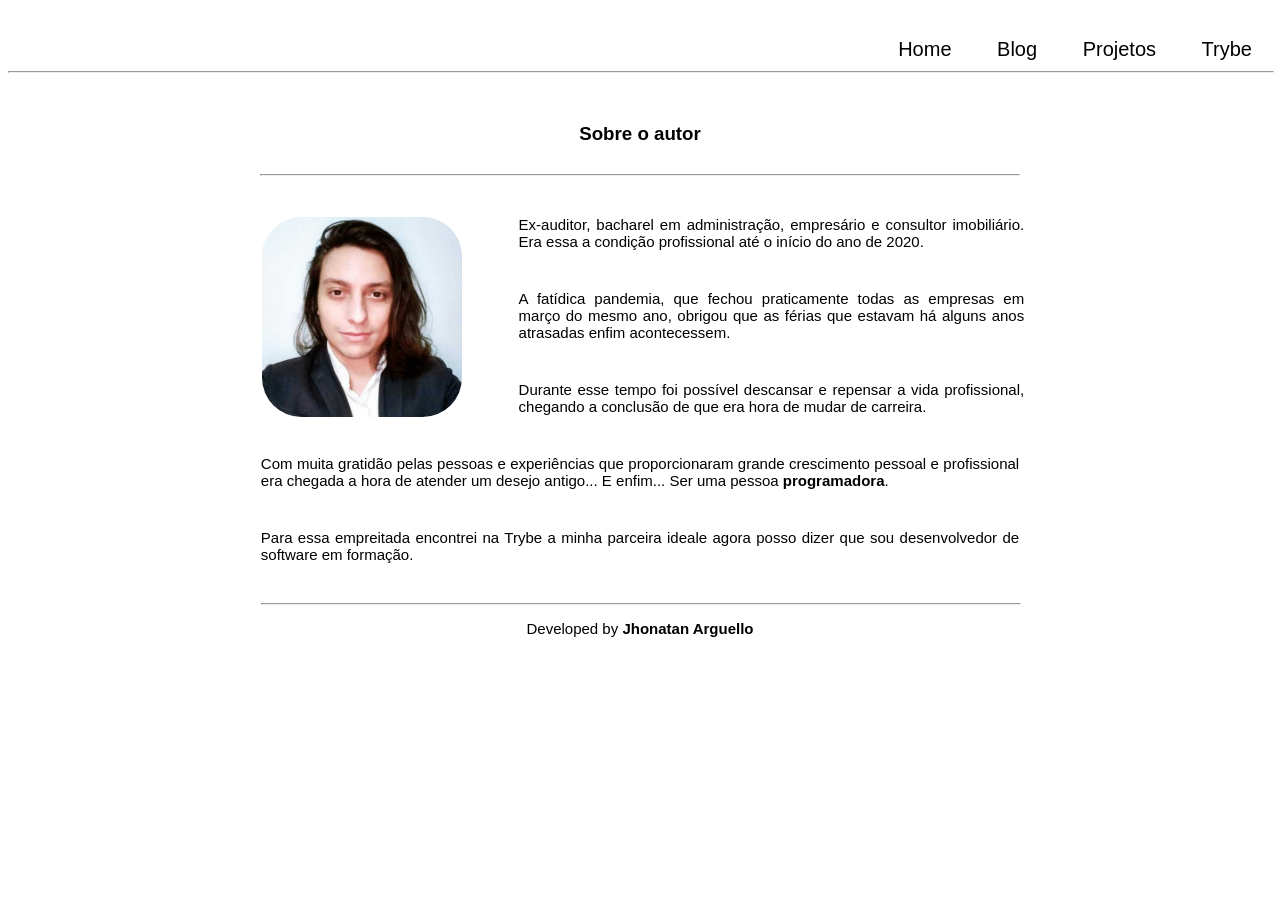
==== about.html @ 2fc7d9b7 "Inserindo primeira versão do site." ====
<!DOCTYPE html>
<html lang="pt-br">
<head>
  <meta charset="UTF-8">
  <meta name="viewport" content="width=device-width, initial-scale=1.0">
  <title>Jhonatan Arguello</title>
  <link rel="StyleSheet" type="Text/CSS" href="style.css">
</head>
<body>
  <header>
    <nav>
      <ul id='navegationOtherPage'>
        <li id='navegationItem'><a href='site.html'>Home</a></li>
        <li id='navegationItem'><a href='blog.html'>Blog</a></li>
        <li id='navegationItem'><a href='projects.html'>Projetos</a></li>
        <li id='navegationItem'><a href='trybe.html'>Trybe</a></li>
        <hr class='hrHeader'>
      </ul>
    </nav>    
  </header>

  <h3>Sobre o autor</h3>

  <hr id='hrIntersection'>

  <main>

      <img id='fotoDePerfil' src='/Images/Profile Picture.jpeg' alt='Foto de moto na estrada'>

      <p id='description1'>Ex-auditor, bacharel em administração, empresário e consultor imobiliário. Era essa a condição profissional até o início do ano de 2020.</p>
      
      <p id='description1'>A fatídica pandemia, que fechou praticamente todas as empresas em março do mesmo ano, obrigou que as férias que estavam há alguns anos atrasadas enfim acontecessem.</p>
      
      <p id='description1'>Durante esse tempo foi possível descansar e repensar a vida profissional, chegando a conclusão de que era hora de mudar de carreira.</p>

      <p id='description2'>Com muita gratidão pelas pessoas e experiências que proporcionaram grande crescimento pessoal e profissional era chegada a hora de atender um desejo antigo... E enfim... Ser uma pessoa <strong>programadora</strong>.</p>
        
      <p id='description2'>Para essa empreitada encontrei na Trybe a minha parceira ideale agora posso dizer que sou desenvolvedor de software em formação.</p>
  </main>

  <footer id='footer'>
    <hr id='hrFooter'>
    <p>Developed by <strong>Jhonatan Arguello</strong></p>
  </footer>
</body>
</html>
---- style.css ----
* {
  font-family: 'Roboto', sans-serif;
}

a {
  color: black;
  text-decoration: none;
  text-decoration-color: none;
}

a:hover {
  background-color: black;
  color: white;
}

figcaption{
  font: 10px italic;
  padding-bottom: 50px;
}

header {
  padding: 10px 0px 0px 0px;
  text-align: center;
}

h1 {
  font-size: 30px;
  padding: 0px 0px 0px 0px;
  text-align: center;
}

h2 {
  color: gray;
  font-size: 20px;
  padding-bottom: 50px;
  text-align: center; 
}

h3 {
  padding: 0px 0px 10px 0px;
  text-align: center;
}

hr {
  width: 550px;
}

p {
  font-size: 15px;
}

#description1{
  padding: 0px 0px 25px 5px;
  margin-left: 40%;
  margin-right: 35%;
  text-align: justify;
  width: 40%;
}

#description2{
  padding: 0px 0px 25px 0px;
  margin-left: 20%;
  margin-right: 20%;
  text-align: justify;
  width: 60%;
}

#footer {
  padding-top: 0px;
  margin-left: 20%;
  margin-right: 20%;
  text-align: center;
}

#fotoDePerfil{
  border: transparent thin solid;
  border-radius: 20%;
  float: left;
  margin-left: 20%;
  max-width: 200px;
  width: 20%;
}

#gifWorking {
  border-style: hidden;
  height: 300px;
  width: 300px;
  text-align: center;
}

#hrFooter {
  width: 100%;
}

#navegationOtherPage {
  padding: 0px 0px 20px 0px;
  font-size: 20px;
  text-align: right;
}

#navegationMainPage {
  padding: 0px 0px 0px 0px;
  font-size: 25px;
  text-align: center;
}

#navegationItem {
  display: inline;
  list-style: none;
  margin: auto;
  padding: 0px 20px 0px 20px;
  text-align: center;
}

#profilePicture {
  border-radius: 100%;
  display: block;
  height: 120px;
  margin-left: auto;
  margin-right: auto;
  padding: 30px;
  width: 120px;
}

#socialMedia {
  text-align: center;
}

#trybeTeaching {
  width: 90%;
}

.hrHeader {
  width: 100%;
}

#hrIntersection {
  margin-bottom: 40px;
  width: 60%;
}

.metodologies {
  border: solid 1px;
  border-radius: 2%;
  display: table-cell;
  height: 150px;
  margin: 1%;
  padding: 5px;
  text-align: center justify;
  vertical-align: top;
  width: 20%;
}

.socialNetworks {
  border-radius: 40%;
  display: inline-block;
  height: 40px;
  margin-left: auto;
  margin-right: auto;
  padding: 20px 20px 20px 20px;
  text-align: center;
  width: 40px;
}
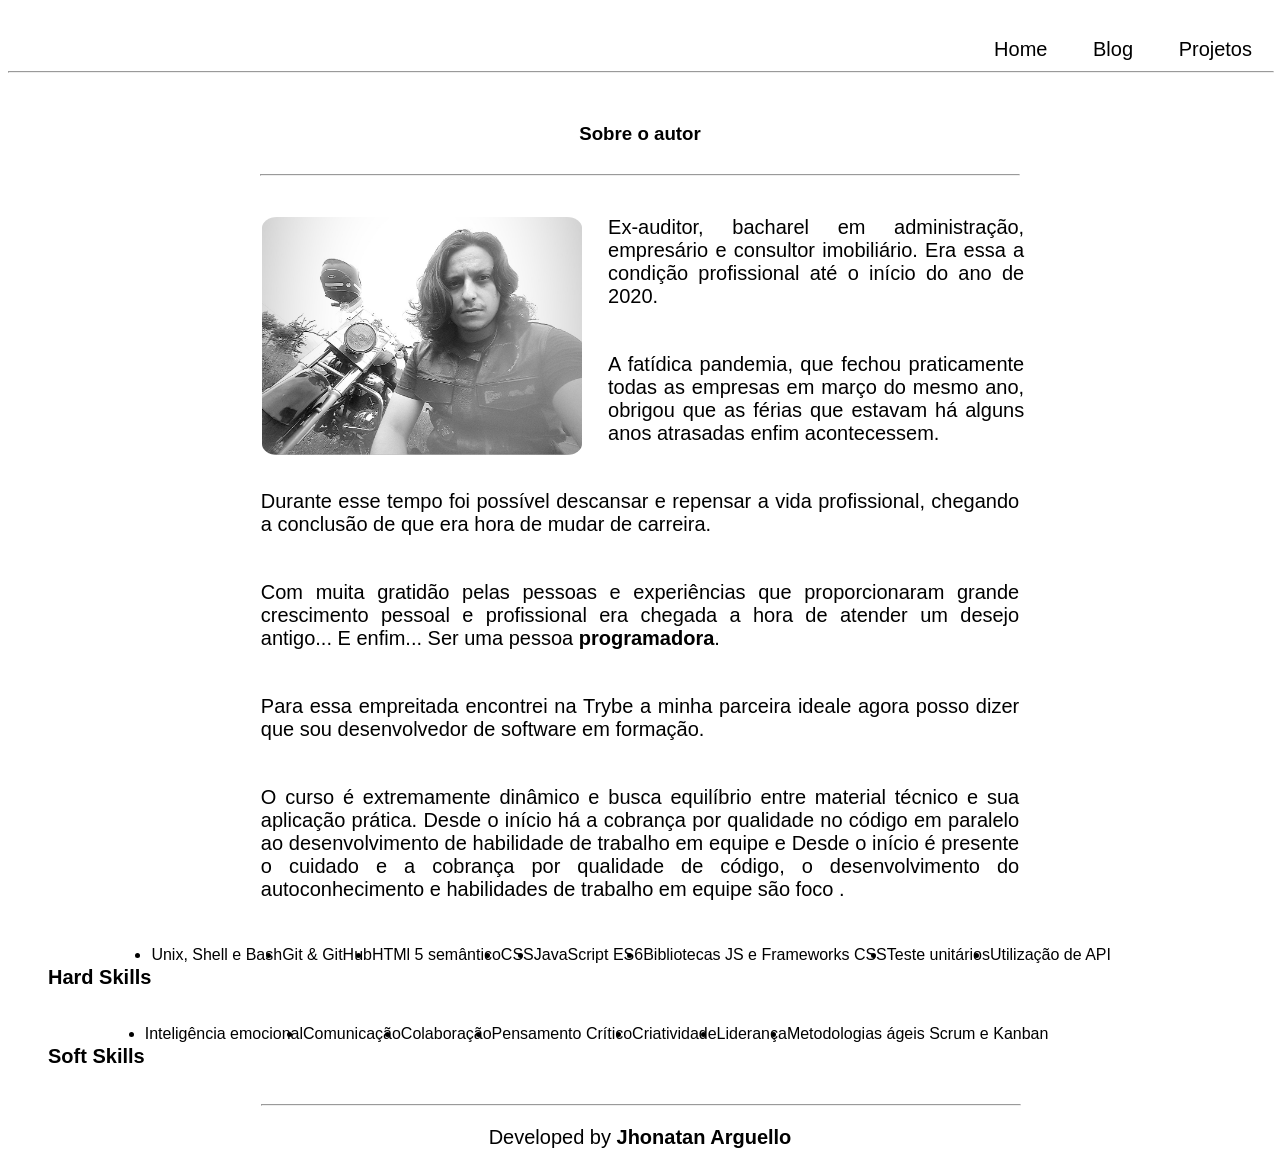
==== commit 6cc32d36: "Ajustando formataçao de Main page e About." ====
--- a/about.html
+++ b/about.html
@@ -13,7 +13,6 @@
         <li id='navegationItem'><a href='site.html'>Home</a></li>
         <li id='navegationItem'><a href='blog.html'>Blog</a></li>
         <li id='navegationItem'><a href='projects.html'>Projetos</a></li>
-        <li id='navegationItem'><a href='trybe.html'>Trybe</a></li>
         <hr class='hrHeader'>
       </ul>
     </nav>    
@@ -25,17 +24,49 @@
 
   <main>
 
-      <img id='fotoDePerfil' src='/Images/Profile Picture.jpeg' alt='Foto de moto na estrada'>
+      <img id='fotoAbout' src='/Images/HobbiePhoto.jpg' alt='Foto de moto na estrada'>
 
       <p id='description1'>Ex-auditor, bacharel em administração, empresário e consultor imobiliário. Era essa a condição profissional até o início do ano de 2020.</p>
       
       <p id='description1'>A fatídica pandemia, que fechou praticamente todas as empresas em março do mesmo ano, obrigou que as férias que estavam há alguns anos atrasadas enfim acontecessem.</p>
       
-      <p id='description1'>Durante esse tempo foi possível descansar e repensar a vida profissional, chegando a conclusão de que era hora de mudar de carreira.</p>
+      <p id='description2'>Durante esse tempo foi possível descansar e repensar a vida profissional, chegando a conclusão de que era hora de mudar de carreira.</p>
 
       <p id='description2'>Com muita gratidão pelas pessoas e experiências que proporcionaram grande crescimento pessoal e profissional era chegada a hora de atender um desejo antigo... E enfim... Ser uma pessoa <strong>programadora</strong>.</p>
         
-      <p id='description2'>Para essa empreitada encontrei na Trybe a minha parceira ideale agora posso dizer que sou desenvolvedor de software em formação.</p>
+      <p id='description2'>Para essa empreitada encontrei na Trybe a minha parceira  ideale agora posso dizer que sou desenvolvedor de software em formação.</p>
+
+      <p id='description2'>O curso é extremamente dinâmico e busca equilíbrio entre material técnico e sua aplicação prática. Desde o início há a cobrança por qualidade no código em paralelo ao desenvolvimento de habilidade de trabalho em equipe e 
+        
+        
+        Desde o início é presente o cuidado e a cobrança por qualidade de código, 
+        
+        o desenvolvimento do autoconhecimento e habilidades de trabalho em equipe são foco .</p>
+
+      <ul id='ulhardSkills'>
+        <p><strong>Hard Skills</strong></p>
+        <li>Unix, Shell e Bash</li>
+        <li>Git & GitHub</li>
+        <li>HTMl 5 semântico</li>
+        <li>CSS</li>
+        <li>JavaScript ES6</li>
+        <li>Bibliotecas JS e Frameworks CSS</li>
+        <li>Teste unitários</li>
+        <li>Utilização de API</li>
+      </ul>
+
+      <ul id='ulsoftSkills'>
+        <p><strong>Soft Skills</strong></p>
+        <li>Inteligência emocional</li>
+        <li>Comunicação</li>
+        <li>Colaboração</li>
+        <li>Pensamento Crítico</li>
+        <li>Criatividade</li>
+        <li>Liderança</li>
+        <li>Metodologias ágeis Scrum e Kanban</li>
+      </ul>
+
+
   </main>
 
   <footer id='footer'>
--- a/style.css
+++ b/style.css
@@ -46,7 +46,7 @@
 }
 
 p {
-  font-size: 15px;
+  font-size: 20px;
 }
 
 #description1{
@@ -81,6 +81,16 @@
   width: 20%;
 }
 
+#fotoAbout{
+  border: transparent thin solid;
+  border-radius: 5%;
+  float: left;
+  margin-left: 20%;
+  margin-right: 2%;
+  max-width: 320px;
+  width: 30%;
+}
+
 #gifWorking {
   border-style: hidden;
   height: 300px;
@@ -88,8 +98,25 @@
   text-align: center;
 }
 
+#hardSkills {
+  display: block;
+  float: left;
+  font-size: 20px;
+  margin-left: 20%;
+  max-width: 30%;
+}
+
 #hrFooter {
   width: 100%;
+}
+
+.hrHeader {
+  width: 100%;
+}
+
+#linksMainPage {
+  margin-left: 30%;
+  margin-right: 30%;
 }
 
 #navegationOtherPage {
@@ -124,14 +151,19 @@
 
 #socialMedia {
   text-align: center;
+  margin-top: 40px;
+}
+
+#softSkills {
+  display: block;
+  float: right;;
+  font-size: 20px;
+  margin-right: 20%;
+  max-width: 30%;
 }
 
 #trybeTeaching {
   width: 90%;
-}
-
-.hrHeader {
-  width: 100%;
 }
 
 #hrIntersection {
@@ -161,3 +193,11 @@
   text-align: center;
   width: 40px;
 }
+
+#ulhardSkills {
+  display: flex;
+}
+
+#ulsoftSkills {
+  display: flex;
+}
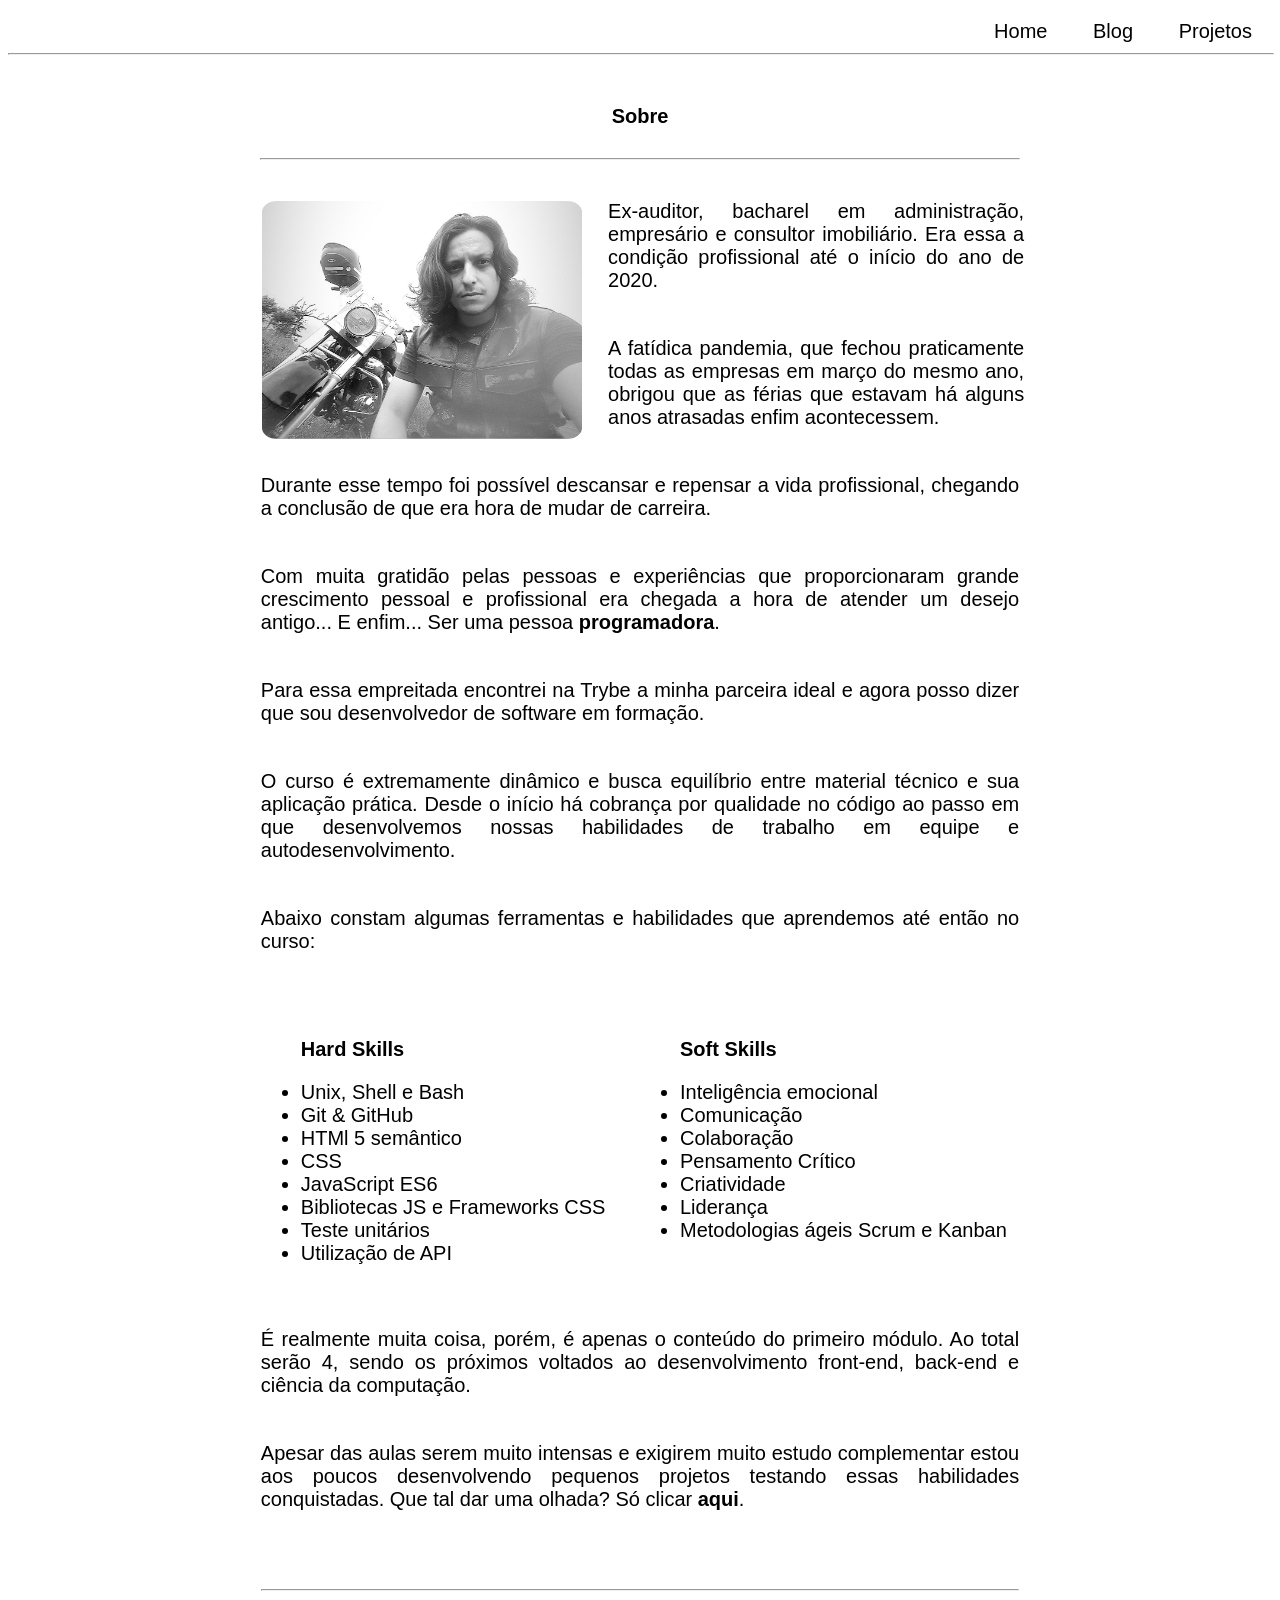
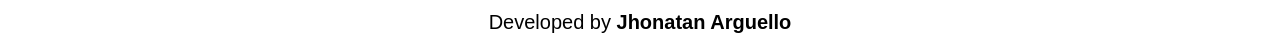
==== commit 25af4049: "Finalizaçao da main page, about e blog. Pendente ajustar pagina projects." ====
--- a/about.html
+++ b/about.html
@@ -18,32 +18,30 @@
     </nav>    
   </header>
 
-  <h3>Sobre o autor</h3>
+  <h3>Sobre</h3>
 
   <hr id='hrIntersection'>
 
   <main>
 
-      <img id='fotoAbout' src='/Images/HobbiePhoto.jpg' alt='Foto de moto na estrada'>
+    <img id='fotoAbout' src='/Images/HobbiePhoto.jpg' alt='Foto de moto na estrada'>
 
-      <p id='description1'>Ex-auditor, bacharel em administração, empresário e consultor imobiliário. Era essa a condição profissional até o início do ano de 2020.</p>
+    <p id='description1'>Ex-auditor, bacharel em administração, empresário e consultor imobiliário. Era essa a condição profissional até o início do ano de 2020.</p>
       
-      <p id='description1'>A fatídica pandemia, que fechou praticamente todas as empresas em março do mesmo ano, obrigou que as férias que estavam há alguns anos atrasadas enfim acontecessem.</p>
+    <p id='description1'>A fatídica pandemia, que fechou praticamente todas as empresas em março do mesmo ano, obrigou que as férias que estavam há alguns anos atrasadas enfim acontecessem.</p>
       
-      <p id='description2'>Durante esse tempo foi possível descansar e repensar a vida profissional, chegando a conclusão de que era hora de mudar de carreira.</p>
+    <p id='description2'>Durante esse tempo foi possível descansar e repensar a vida profissional, chegando a conclusão de que era hora de mudar de carreira.</p>
 
-      <p id='description2'>Com muita gratidão pelas pessoas e experiências que proporcionaram grande crescimento pessoal e profissional era chegada a hora de atender um desejo antigo... E enfim... Ser uma pessoa <strong>programadora</strong>.</p>
+    <p id='description2'>Com muita gratidão pelas pessoas e experiências que proporcionaram grande crescimento pessoal e profissional era chegada a hora de atender um desejo antigo... E enfim... Ser uma pessoa <strong>programadora</strong>.</p>
         
-      <p id='description2'>Para essa empreitada encontrei na Trybe a minha parceira  ideale agora posso dizer que sou desenvolvedor de software em formação.</p>
+    <p id='description2'>Para essa empreitada encontrei na Trybe a minha parceira  ideal e agora posso dizer que sou desenvolvedor de software em formação.</p>
 
-      <p id='description2'>O curso é extremamente dinâmico e busca equilíbrio entre material técnico e sua aplicação prática. Desde o início há a cobrança por qualidade no código em paralelo ao desenvolvimento de habilidade de trabalho em equipe e 
-        
-        
-        Desde o início é presente o cuidado e a cobrança por qualidade de código, 
-        
-        o desenvolvimento do autoconhecimento e habilidades de trabalho em equipe são foco .</p>
+    <p id='description2'>O curso é extremamente dinâmico e busca equilíbrio entre material técnico e sua aplicação prática. Desde o início há cobrança por qualidade no código ao passo em que desenvolvemos nossas habilidades de trabalho em equipe e autodesenvolvimento.</p> 
 
-      <ul id='ulhardSkills'>
+    <p id='description2'>Abaixo constam algumas ferramentas e habilidades que aprendemos até então no curso:</p> 
+
+    <div class='habilities'>
+      <ul id='ul-hard-skills'>
         <p><strong>Hard Skills</strong></p>
         <li>Unix, Shell e Bash</li>
         <li>Git & GitHub</li>
@@ -55,7 +53,7 @@
         <li>Utilização de API</li>
       </ul>
 
-      <ul id='ulsoftSkills'>
+      <ul id='ul-soft-skills'>
         <p><strong>Soft Skills</strong></p>
         <li>Inteligência emocional</li>
         <li>Comunicação</li>
@@ -65,7 +63,13 @@
         <li>Liderança</li>
         <li>Metodologias ágeis Scrum e Kanban</li>
       </ul>
+    </div>
 
+    <br>
+    <p id='description2'>É realmente muita coisa, porém, é apenas o conteúdo do primeiro módulo. Ao total serão 4, sendo os próximos voltados ao desenvolvimento front-end, back-end e ciência da computação.</p> 
+
+    <p id='description2'>Apesar das aulas serem muito intensas e exigirem muito estudo complementar estou aos poucos desenvolvendo pequenos projetos testando essas habilidades conquistadas. Que tal dar uma olhada? Só clicar <a href='projects.html'><strong>aqui</strong></a>.</p> 
+    <br>
 
   </main>
 
--- a/style.css
+++ b/style.css
@@ -1,5 +1,6 @@
 * {
   font-family: 'Roboto', sans-serif;
+  font-size: 20px;
 }
 
 a {
@@ -18,18 +19,13 @@
   padding-bottom: 50px;
 }
 
-header {
-  padding: 10px 0px 0px 0px;
-  text-align: center;
-}
-
-h1 {
+.name-title {
   font-size: 30px;
   padding: 0px 0px 0px 0px;
   text-align: center;
 }
 
-h2 {
+.sub-title-phrase {
   color: gray;
   font-size: 20px;
   padding-bottom: 50px;
@@ -41,10 +37,6 @@
   text-align: center;
 }
 
-hr {
-  width: 550px;
-}
-
 p {
   font-size: 20px;
 }
@@ -52,7 +44,7 @@
 #description1{
   padding: 0px 0px 25px 5px;
   margin-left: 40%;
-  margin-right: 35%;
+  margin-right: 20%;
   text-align: justify;
   width: 40%;
 }
@@ -66,19 +58,9 @@
 }
 
 #footer {
-  padding-top: 0px;
   margin-left: 20%;
   margin-right: 20%;
   text-align: center;
-}
-
-#fotoDePerfil{
-  border: transparent thin solid;
-  border-radius: 20%;
-  float: left;
-  margin-left: 20%;
-  max-width: 200px;
-  width: 20%;
 }
 
 #fotoAbout{
@@ -91,32 +73,33 @@
   width: 30%;
 }
 
+.gif-div {
+  margin: 0 40%;
+}
+
 #gifWorking {
   border-style: hidden;
   height: 300px;
   width: 300px;
-  text-align: center;
 }
 
-#hardSkills {
-  display: block;
-  float: left;
-  font-size: 20px;
-  margin-left: 20%;
-  max-width: 30%;
-}
-
-#hrFooter {
-  width: 100%;
+.habilities {
+  display: flex;
+  margin: 0 20%;
 }
 
 .hrHeader {
   width: 100%;
 }
 
-#linksMainPage {
-  margin-left: 30%;
-  margin-right: 30%;
+#hrIntersection {
+  margin-bottom: 40px;
+  width: 60%;
+}
+
+.hr-main-page {
+  min-width: 450px;
+  width: 40%;
 }
 
 #navegationOtherPage {
@@ -125,15 +108,8 @@
   text-align: right;
 }
 
-#navegationMainPage {
-  padding: 0px 0px 0px 0px;
-  font-size: 25px;
-  text-align: center;
-}
-
 #navegationItem {
   display: inline;
-  list-style: none;
   margin: auto;
   padding: 0px 20px 0px 20px;
   text-align: center;
@@ -154,35 +130,6 @@
   margin-top: 40px;
 }
 
-#softSkills {
-  display: block;
-  float: right;;
-  font-size: 20px;
-  margin-right: 20%;
-  max-width: 30%;
-}
-
-#trybeTeaching {
-  width: 90%;
-}
-
-#hrIntersection {
-  margin-bottom: 40px;
-  width: 60%;
-}
-
-.metodologies {
-  border: solid 1px;
-  border-radius: 2%;
-  display: table-cell;
-  height: 150px;
-  margin: 1%;
-  padding: 5px;
-  text-align: center justify;
-  vertical-align: top;
-  width: 20%;
-}
-
 .socialNetworks {
   border-radius: 40%;
   display: inline-block;
@@ -194,10 +141,30 @@
   width: 40px;
 }
 
-#ulhardSkills {
-  display: flex;
+#softSkills {
+  display: block;
+  float: right;;
+  font-size: 20px;
+  margin-right: 20%;
+  max-width: 30%;
 }
 
-#ulsoftSkills {
+#ul-hard-skills {
+  display: block;
+  text-align: justify;
+  width: 50%;
+}
+
+#ul-links-main-page {
   display: flex;
+  margin: auto;
+  min-width: 450px;
+  padding: 15px;
+  width: 40%;
 }
+
+#ul-soft-skills {
+  display: block;
+  text-align: justify;
+  width: 50%;
+}
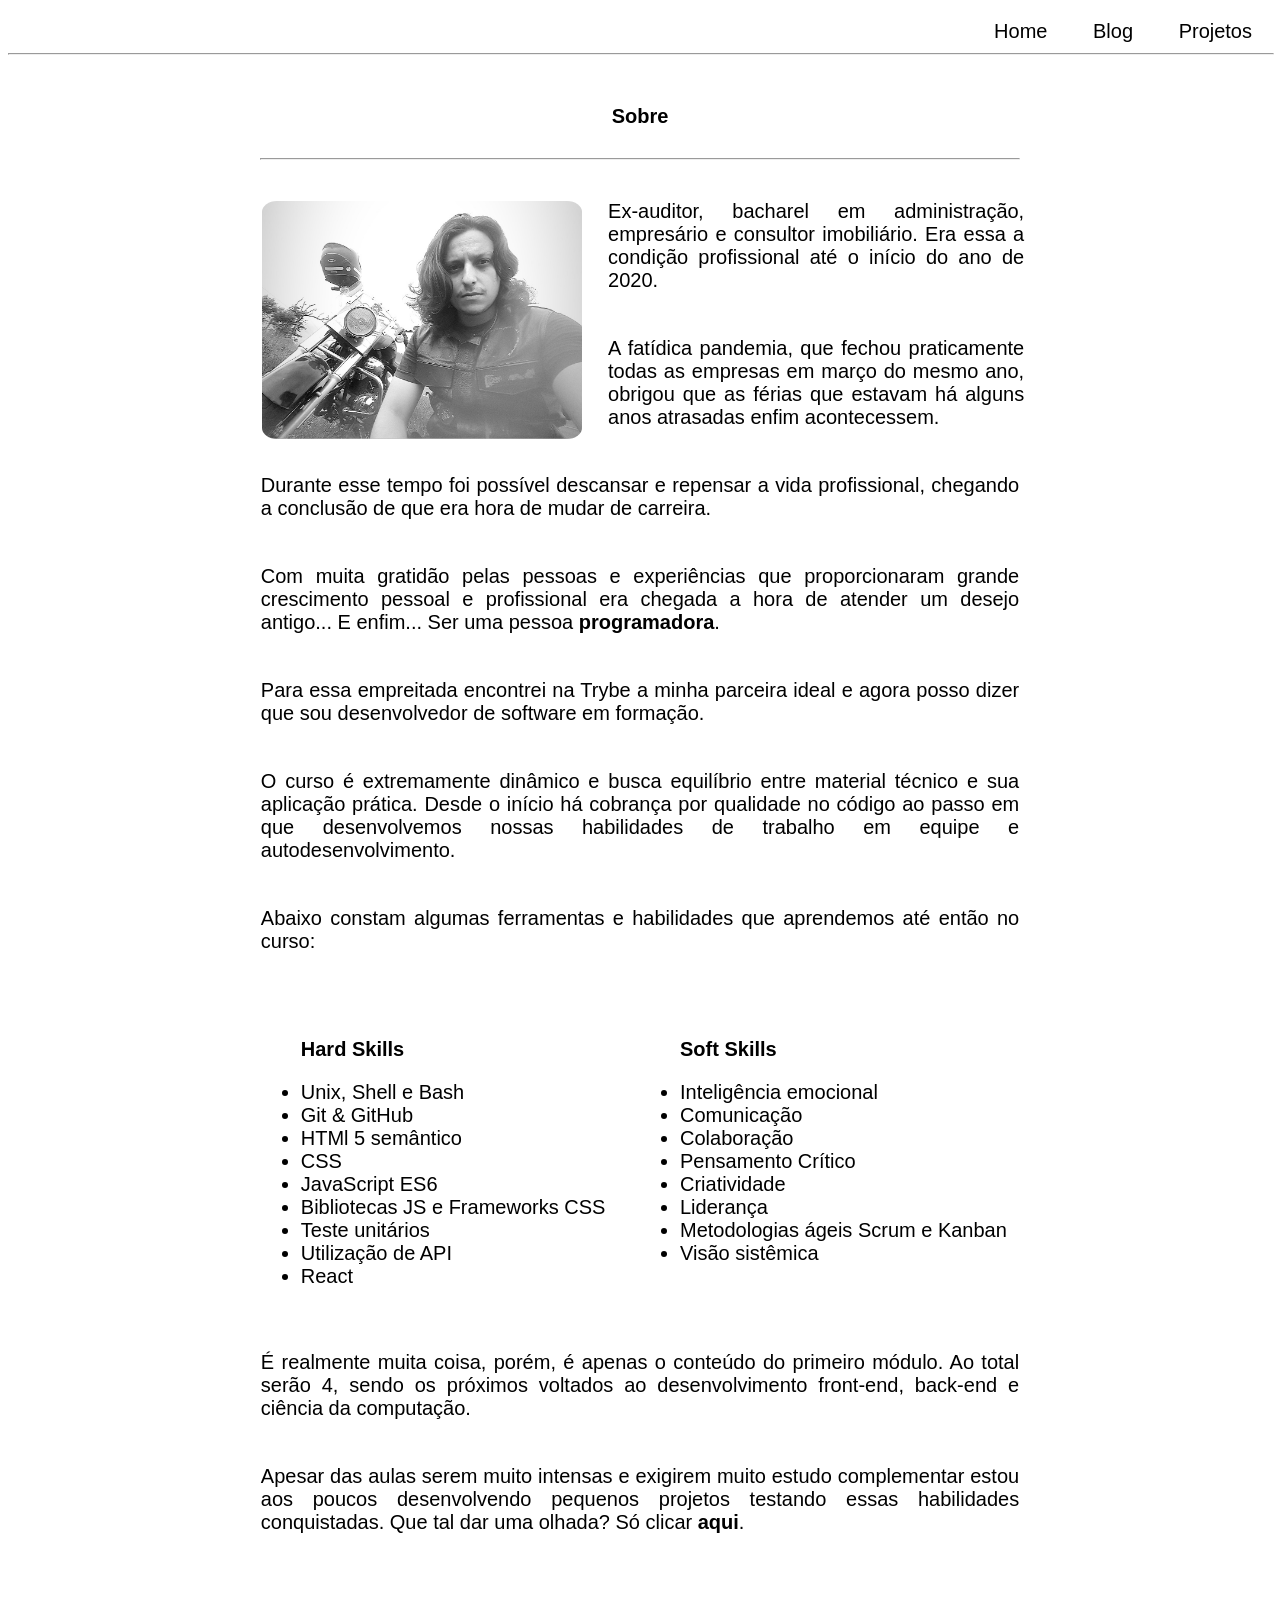
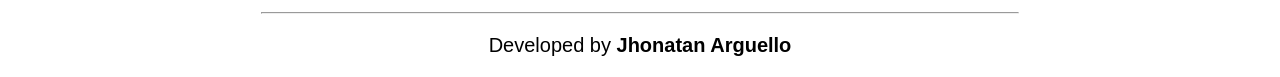
==== commit f437c981: "Atualizaçao: incremento de React e Visao sistemica nas skills." ====
--- a/about.html
+++ b/about.html
@@ -10,7 +10,7 @@
   <header>
     <nav>
       <ul id='navegationOtherPage'>
-        <li id='navegationItem'><a href='site.html'>Home</a></li>
+        <li id='navegationItem'><a href='index.html'>Home</a></li>
         <li id='navegationItem'><a href='blog.html'>Blog</a></li>
         <li id='navegationItem'><a href='projects.html'>Projetos</a></li>
         <hr class='hrHeader'>
@@ -51,6 +51,7 @@
         <li>Bibliotecas JS e Frameworks CSS</li>
         <li>Teste unitários</li>
         <li>Utilização de API</li>
+        <li>React</li>
       </ul>
 
       <ul id='ul-soft-skills'>
@@ -62,6 +63,7 @@
         <li>Criatividade</li>
         <li>Liderança</li>
         <li>Metodologias ágeis Scrum e Kanban</li>
+        <li>Visão sistêmica</li>
       </ul>
     </div>
 
--- a/style.css
+++ b/style.css
@@ -16,20 +16,7 @@
 
 figcaption{
   font: 10px italic;
-  padding-bottom: 50px;
-}
-
-.name-title {
-  font-size: 30px;
-  padding: 0px 0px 0px 0px;
   text-align: center;
-}
-
-.sub-title-phrase {
-  color: gray;
-  font-size: 20px;
-  padding-bottom: 50px;
-  text-align: center; 
 }
 
 h3 {
@@ -39,6 +26,12 @@
 
 p {
   font-size: 20px;
+}
+
+#all-projects {
+  display: flex;
+  justify-content: space-around;
+  margin: 0% 20% 0 20%;
 }
 
 #description1{
@@ -102,6 +95,12 @@
   width: 40%;
 }
 
+.name-title {
+  font-size: 30px;
+  padding: 0px 0px 0px 0px;
+  text-align: center;
+}
+
 #navegationOtherPage {
   padding: 0px 0px 20px 0px;
   font-size: 20px;
@@ -115,6 +114,10 @@
   text-align: center;
 }
 
+.link-project {
+  font-size: 15px;
+}
+
 #profilePicture {
   border-radius: 100%;
   display: block;
@@ -123,6 +126,17 @@
   margin-right: auto;
   padding: 30px;
   width: 120px;
+}
+
+.project-image {
+  border-radius: 15px;
+  opacity: 0.8;
+  width: 180px;
+}
+
+.project-image:hover {
+  justify-content:space-evenly;
+  opacity: 1.0;
 }
 
 #socialMedia {
@@ -149,6 +163,13 @@
   max-width: 30%;
 }
 
+.sub-title-phrase {
+  color: gray;
+  font-size: 20px;
+  padding-bottom: 50px;
+  text-align: center; 
+}
+
 #ul-hard-skills {
   display: block;
   text-align: justify;
